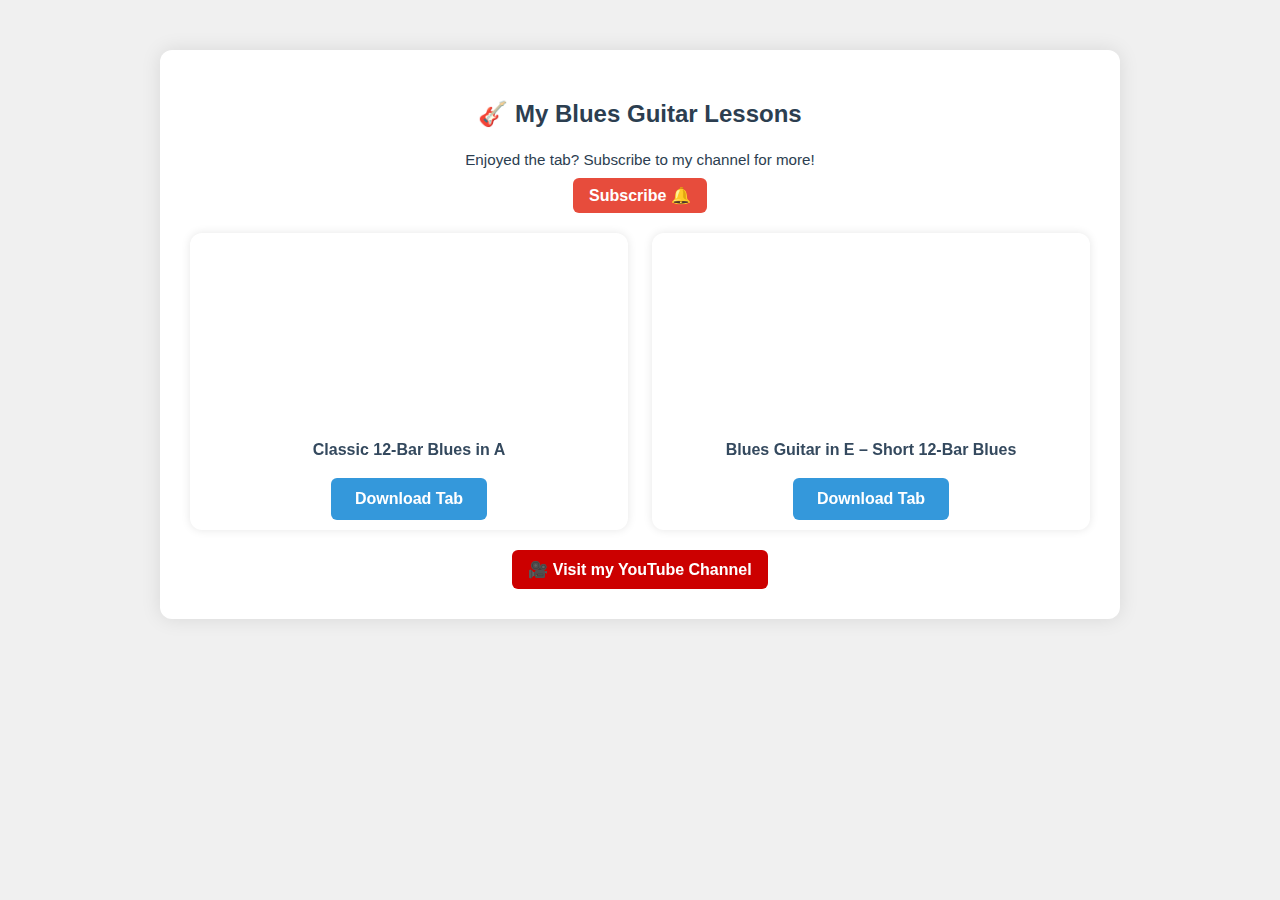
==== index.html @ 0a5a5972 "fix" ====
<!DOCTYPE html>
<html lang="en">
<head>
  <meta charset="UTF-8">
  <title>Blues Guitar Tabs by [Your Name]</title>
  <link rel="stylesheet" href="style.css">
  <meta name="viewport" content="width=device-width, initial-scale=1">
<link rel="shortcut icon" href="files/Blues Guitar.png" type="image/x-icon">


  <!-- Google Analytics -->
  <script async src="https://www.googletagmanager.com/gtag/js?id=G-T9B5F6M5QE"></script>
  <script>
    window.dataLayer = window.dataLayer || [];
    function gtag(){ dataLayer.push(arguments); }
    gtag('js', new Date());
    gtag('config', 'G-T9B5F6M5QE');
  </script>
</head>
<body>
  <div class="container">
  
    <h2>🎸 My Blues Guitar Lessons</h2>
    <div class="subscribe-note">
      <p>Enjoyed the tab? Subscribe to my channel for more!</p>
      <a class="subscribe-button" href="https://www.youtube.com/channel/UCYfy-mkAh5y-Mwqt-7GvDVg?sub_confirmation=1" target="_blank">
        Subscribe 🔔
      </a>
    </div>
    <div class="video-grid">

      <div class="video-card">
        <iframe src="https://www.youtube.com/embed/FiHw8-IX4_s"
                title="lassic 12-Bar Blues in A" frameborder="0" allowfullscreen></iframe>
        <p>Classic 12-Bar Blues in A</p>
        <a href="files/Blues 1.pdf" download class="download-button"
           data-label="Blues 1 PDF">Download Tab</a>
      </div>
      <div class="video-card">
        <iframe src="https://www.youtube.com/embed/tFOvCv5Oei0"
                title="Lesson 2" frameborder="0" allowfullscreen></iframe>
        <p>Blues Guitar in E – Short 12-Bar Blues </p>
        <a href="files/Blues 2.pdf" download class="download-button"
           data-label="Blues Tab 2 PDF">Download Tab</a>
      </div>
      

     
      

    </div>
    <a href="https://www.youtube.com/channel/UCYfy-mkAh5y-Mwqt-7GvDVg" target="_blank" class="youtube-link">
      🎥 Visit my YouTube Channel
    </a>
  </div>

  <script>
    document.addEventListener('DOMContentLoaded', function () {
      const links = document.querySelectorAll('.download-button');

      links.forEach(link => {
        link.addEventListener('click', function (e) {
          e.preventDefault();

          const label = this.getAttribute('data-label') || 'Unknown Tab';

          if (typeof gtag === 'function') {
            gtag('event', 'file_download', {
              event_category: 'Tabs',
              event_label: label,
              value: 1
            });
          }

          setTimeout(() => {
            window.location.href = this.href;
          }, 300);
        });
      });
    });
  </script>
</body>
</html>
---- style.css ----
body {
  font-family: Arial, sans-serif;
  text-align: center;
  background: #f0f0f0;
  margin: 0;
  padding: 0;
}

.container {
  background: #fff;
  max-width: 900px;
  margin: 50px auto;
  padding: 30px;
  box-shadow: 0 0 20px rgba(0,0,0,0.1);
  border-radius: 12px;
}

h1, h2 {
  color: #2c3e50;
}

p {
  color: #555;
  line-height: 1.6;
}

.download-button {
  display: inline-block;
  padding: 12px 24px;
  margin-top: 15px;
  background-color: #3498db;
  color: white;
  border-radius: 6px;
  text-decoration: none;
  font-weight: bold;
}

.download-button:hover {
  background-color: #2980b9;
}

.video-grid {
  display: grid;
  grid-template-columns: repeat(auto-fit, minmax(300px, 1fr));
  gap: 24px;
  margin-top: 20px;
}

.video-card {
  background: #ffffff;
  border-radius: 12px;
  padding: 10px;
  box-shadow: 0 0 10px rgba(0,0,0,0.1);
  transition: transform 0.2s ease;
}

.video-card:hover {
  transform: scale(1.02);
}

.video-card iframe {
  width: 100%;
  height: 180px;
  border-radius: 8px;
}

.video-card p {
  margin: 10px 0 0;
  font-weight: bold;
  color: #34495e;
}
.subscribe-note {
  margin-top: 10px;
}

.subscribe-note p {
  margin: 6px 0;
  font-size: 0.95rem;
  color: #2c3e50;
}

.subscribe-button {
  display: inline-block;
  background-color: #e74c3c;
  color: white;
  padding: 8px 16px;
  border-radius: 6px;
  text-decoration: none;
  font-weight: bold;
}

.subscribe-button:hover {
  background-color: #c0392b;
}
.youtube-link {
  display: inline-block;
  margin-top: 20px;
  padding: 10px 16px;
  background: #cc0000;
  color: white;
  text-decoration: none;
  border-radius: 6px;
  font-weight: bold;
}

.youtube-link:hover {
  background: #a10000;
}
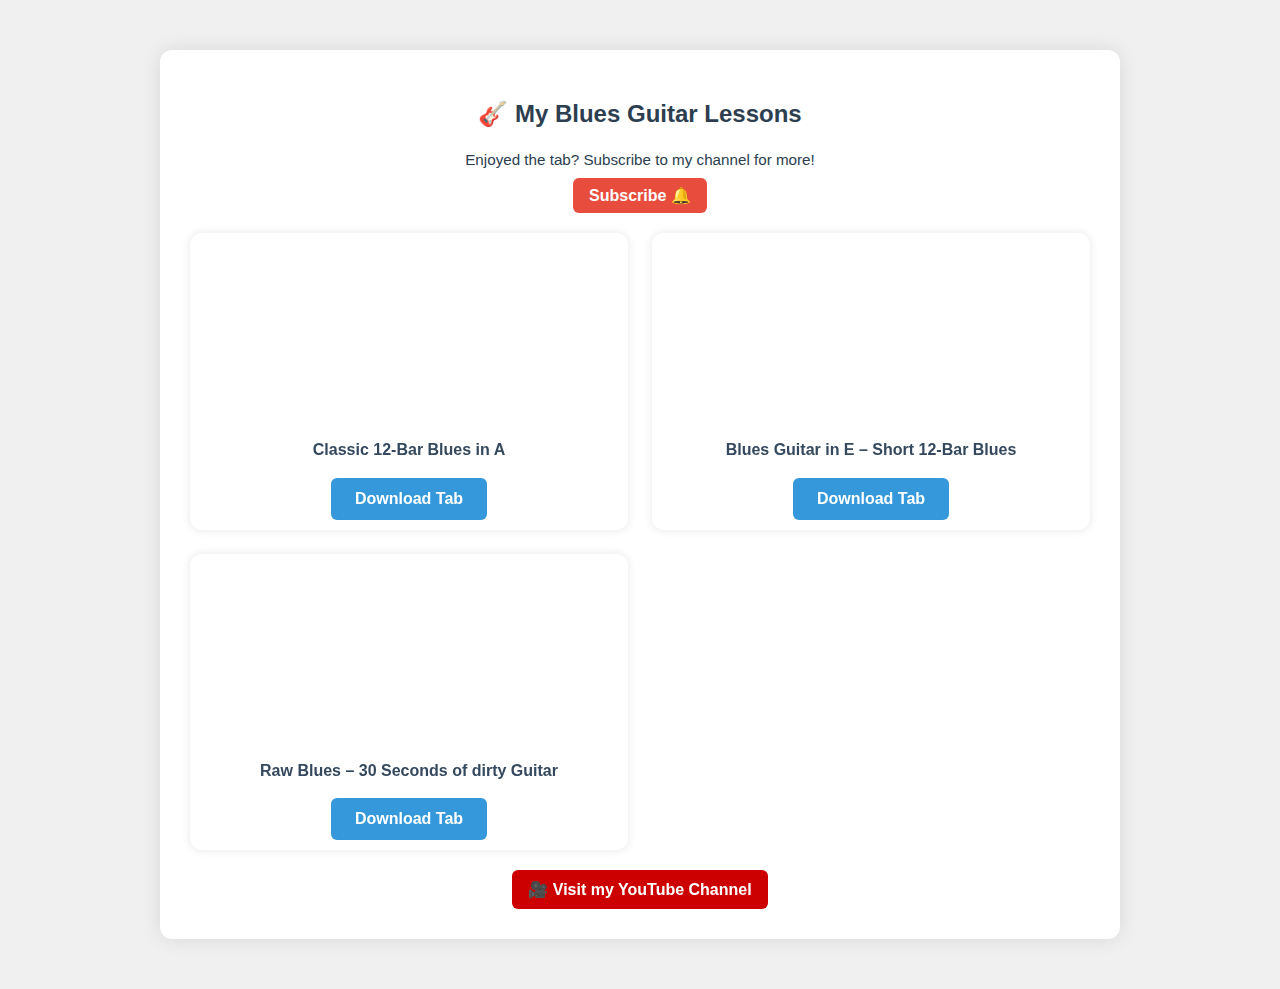
==== commit 5a52cc6d: "update" ====
--- a/index.html
+++ b/index.html
@@ -23,9 +23,12 @@
     <h2>🎸 My Blues Guitar Lessons</h2>
     <div class="subscribe-note">
       <p>Enjoyed the tab? Subscribe to my channel for more!</p>
-      <a class="subscribe-button" href="https://www.youtube.com/channel/UCYfy-mkAh5y-Mwqt-7GvDVg?sub_confirmation=1" target="_blank">
-        Subscribe 🔔
-      </a>
+      <a class="subscribe-button"
+   href="https://www.youtube.com/channel/UCYfy-mkAh5y-Mwqt-7GvDVg?sub_confirmation=1"
+   target="_blank"
+   id="subscribe-button">
+   Subscribe 🔔
+</a>
     </div>
     <div class="video-grid">
 
@@ -33,16 +36,24 @@
         <iframe src="https://www.youtube.com/embed/FiHw8-IX4_s"
                 title="lassic 12-Bar Blues in A" frameborder="0" allowfullscreen></iframe>
         <p>Classic 12-Bar Blues in A</p>
-        <a href="files/Blues 1.pdf" download class="download-button"
+        <a href="files/Blues%201.pdf" download class="download-button"
            data-label="Blues 1 PDF">Download Tab</a>
       </div>
       <div class="video-card">
         <iframe src="https://www.youtube.com/embed/tFOvCv5Oei0"
-                title="Lesson 2" frameborder="0" allowfullscreen></iframe>
+                title="Blues Guitar in E – Short 12-Bar Blues" frameborder="0" allowfullscreen></iframe>
         <p>Blues Guitar in E – Short 12-Bar Blues </p>
-        <a href="files/Blues 2.pdf" download class="download-button"
+        <a href="files/Blues%202.pdf" download class="download-button"
            data-label="Blues Tab 2 PDF">Download Tab</a>
       </div>
+      <div class="video-card">
+        <iframe src="https://www.youtube.com/embed/KJsijiCNnZQ"
+                title="Raw Blues – 30 Seconds of dirty Guitar" frameborder="0" allowfullscreen></iframe>
+        <p>Raw Blues – 30 Seconds of dirty Guitar</p>
+        <a href="files/Blues%203.pdf" download class="download-button"
+           data-label="Blues Tab 3 PDF">Download Tab</a>
+      </div>
+      
       
 
      
@@ -78,6 +89,24 @@
         });
       });
     });
+
+    document.addEventListener('DOMContentLoaded', function () {
+  const subscribeBtn = document.getElementById('subscribe-button');
+
+  if (subscribeBtn) {
+    subscribeBtn.addEventListener('click', function () {
+      if (typeof gtag === 'function') {
+        gtag('event', 'subscribe_click', {
+          event_category: 'Engagement',
+          event_label: 'YouTube Subscribe Button'
+        });
+      }
+    });
+  }
+
+  
+});
+
   </script>
 </body>
 </html>
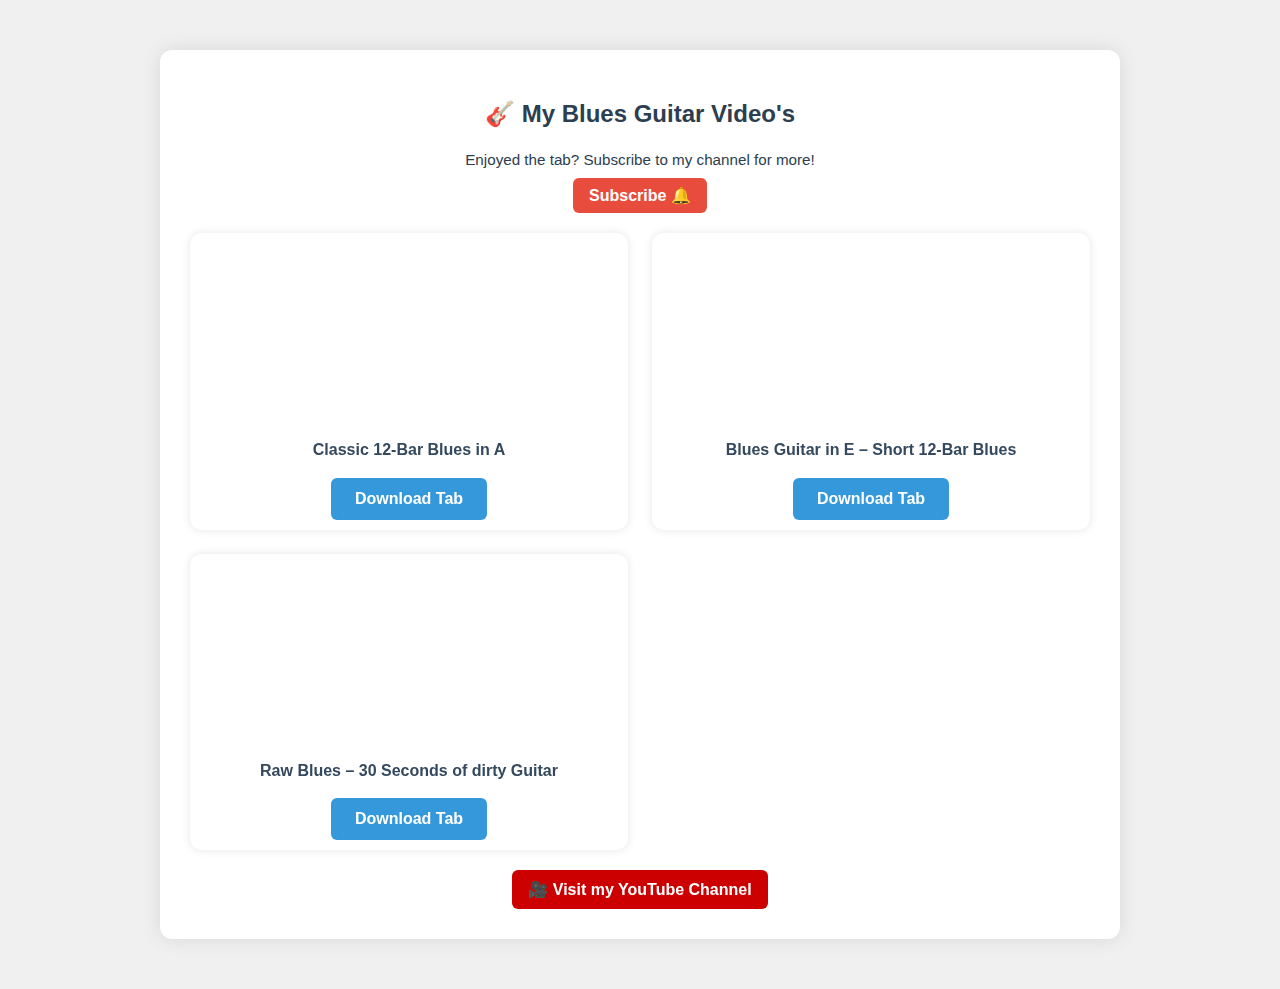
==== commit e62a978d: "test" ====
--- a/index.html
+++ b/index.html
@@ -20,7 +20,7 @@
 <body>
   <div class="container">
   
-    <h2>🎸 My Blues Guitar Lessons</h2>
+    <h2>🎸 My Blues Guitar Video's</h2>
     <div class="subscribe-note">
       <p>Enjoyed the tab? Subscribe to my channel for more!</p>
       <a class="subscribe-button"
@@ -68,7 +68,7 @@
   <script>
     document.addEventListener('DOMContentLoaded', function () {
       const links = document.querySelectorAll('.download-button');
-
+      console.log("wow")
       links.forEach(link => {
         link.addEventListener('click', function (e) {
           e.preventDefault();
@@ -77,10 +77,13 @@
 
           if (typeof gtag === 'function') {
             gtag('event', 'file_download', {
-              event_category: 'Tabs',
-              event_label: label,
+              // event_category: 'Tabs',
+              // event_label: label,
+              event_category: 'Tab Downloads',
+              event_label: 'Blues 1 PDF',
               value: 1
             });
+            console.log("wow2")
           }
 
           setTimeout(() => {
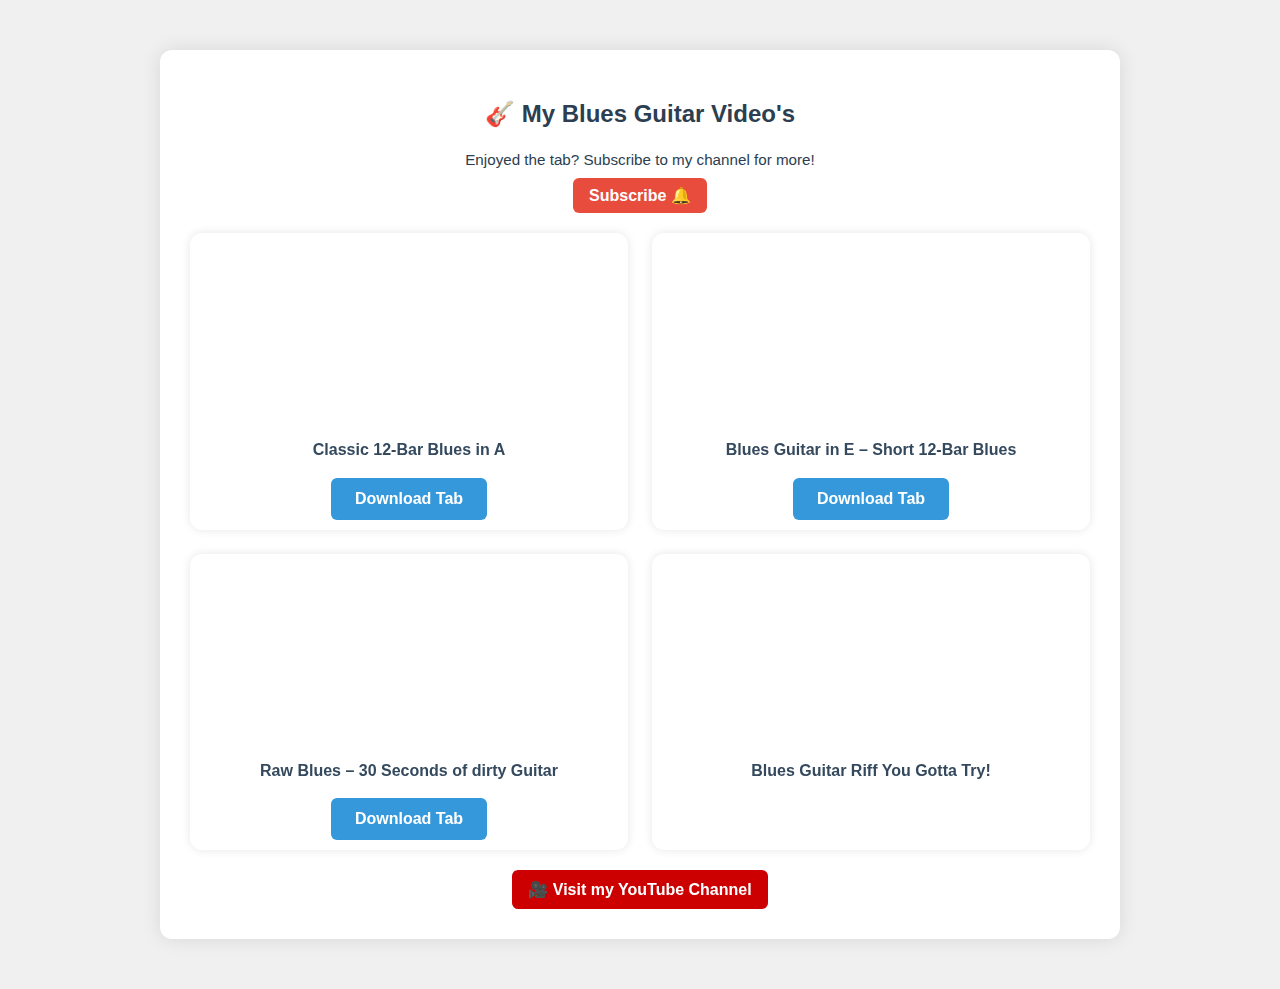
==== commit 98497143: "update" ====
--- a/index.html
+++ b/index.html
@@ -53,6 +53,12 @@
         <a href="files/Blues%203.pdf" download class="download-button"
            data-label="Blues Tab 3 PDF">Download Tab</a>
       </div>
+      <div class="video-card">
+        <iframe src="https://www.youtube.com/embed/04-W7Y9r-Wo"
+                title="Blues Guitar Riff You Gotta Try!" frameborder="0" allowfullscreen></iframe>
+        <p>Blues Guitar Riff You Gotta Try!</p>
+       
+      </div>
       
       
 
@@ -77,13 +83,11 @@
 
           if (typeof gtag === 'function') {
             gtag('event', 'file_download', {
-              // event_category: 'Tabs',
-              // event_label: label,
-              event_category: 'Tab Downloads',
-              event_label: 'Blues 1 PDF',
+              event_category: 'Tabs',
+              event_label: label,
               value: 1
             });
-            console.log("wow2")
+           
           }
 
           setTimeout(() => {
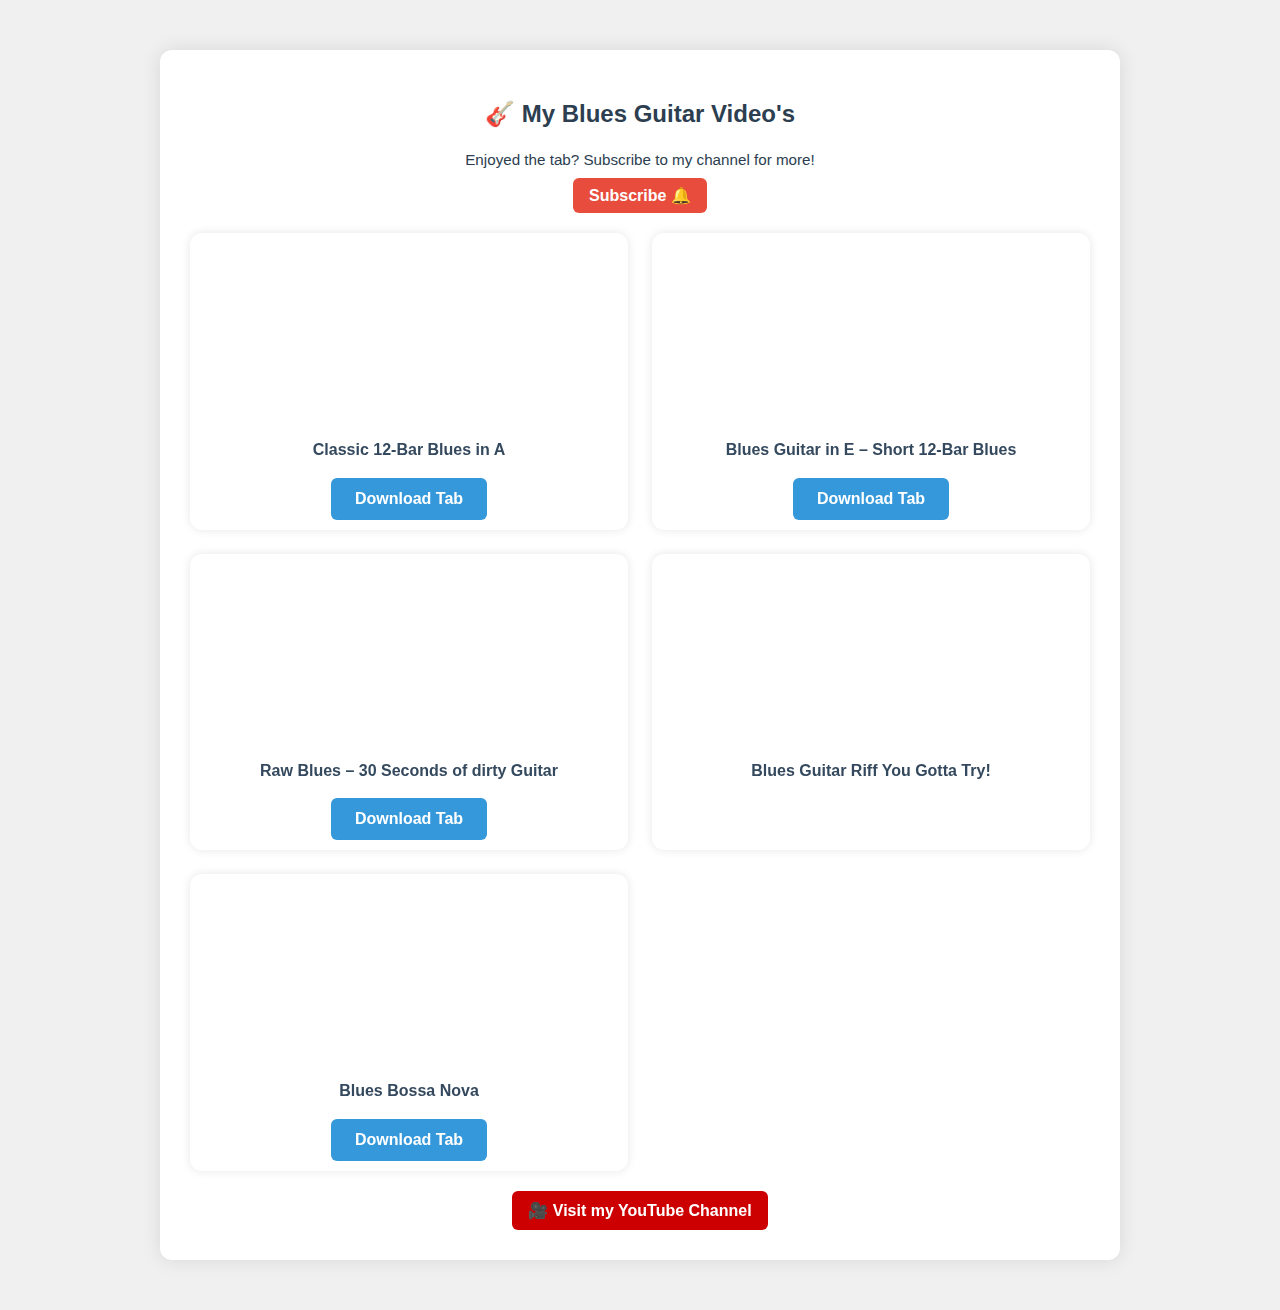
==== commit 1b809d7d: "update" ====
--- a/index.html
+++ b/index.html
@@ -59,6 +59,14 @@
         <p>Blues Guitar Riff You Gotta Try!</p>
        
       </div>
+      <div class="video-card">
+        <iframe src="https://www.youtube.com/embed/swVcF-cGHAE"
+                title="Blues Bossa" frameborder="0" allowfullscreen></iframe>
+        <p>Blues Bossa Nova</p>
+        <a href="files/Blues%20Bossa.pdf" download class="download-button"
+        data-label="Blues Bossa PDF">Download Tab</a>
+       
+      </div>
       
       
 
